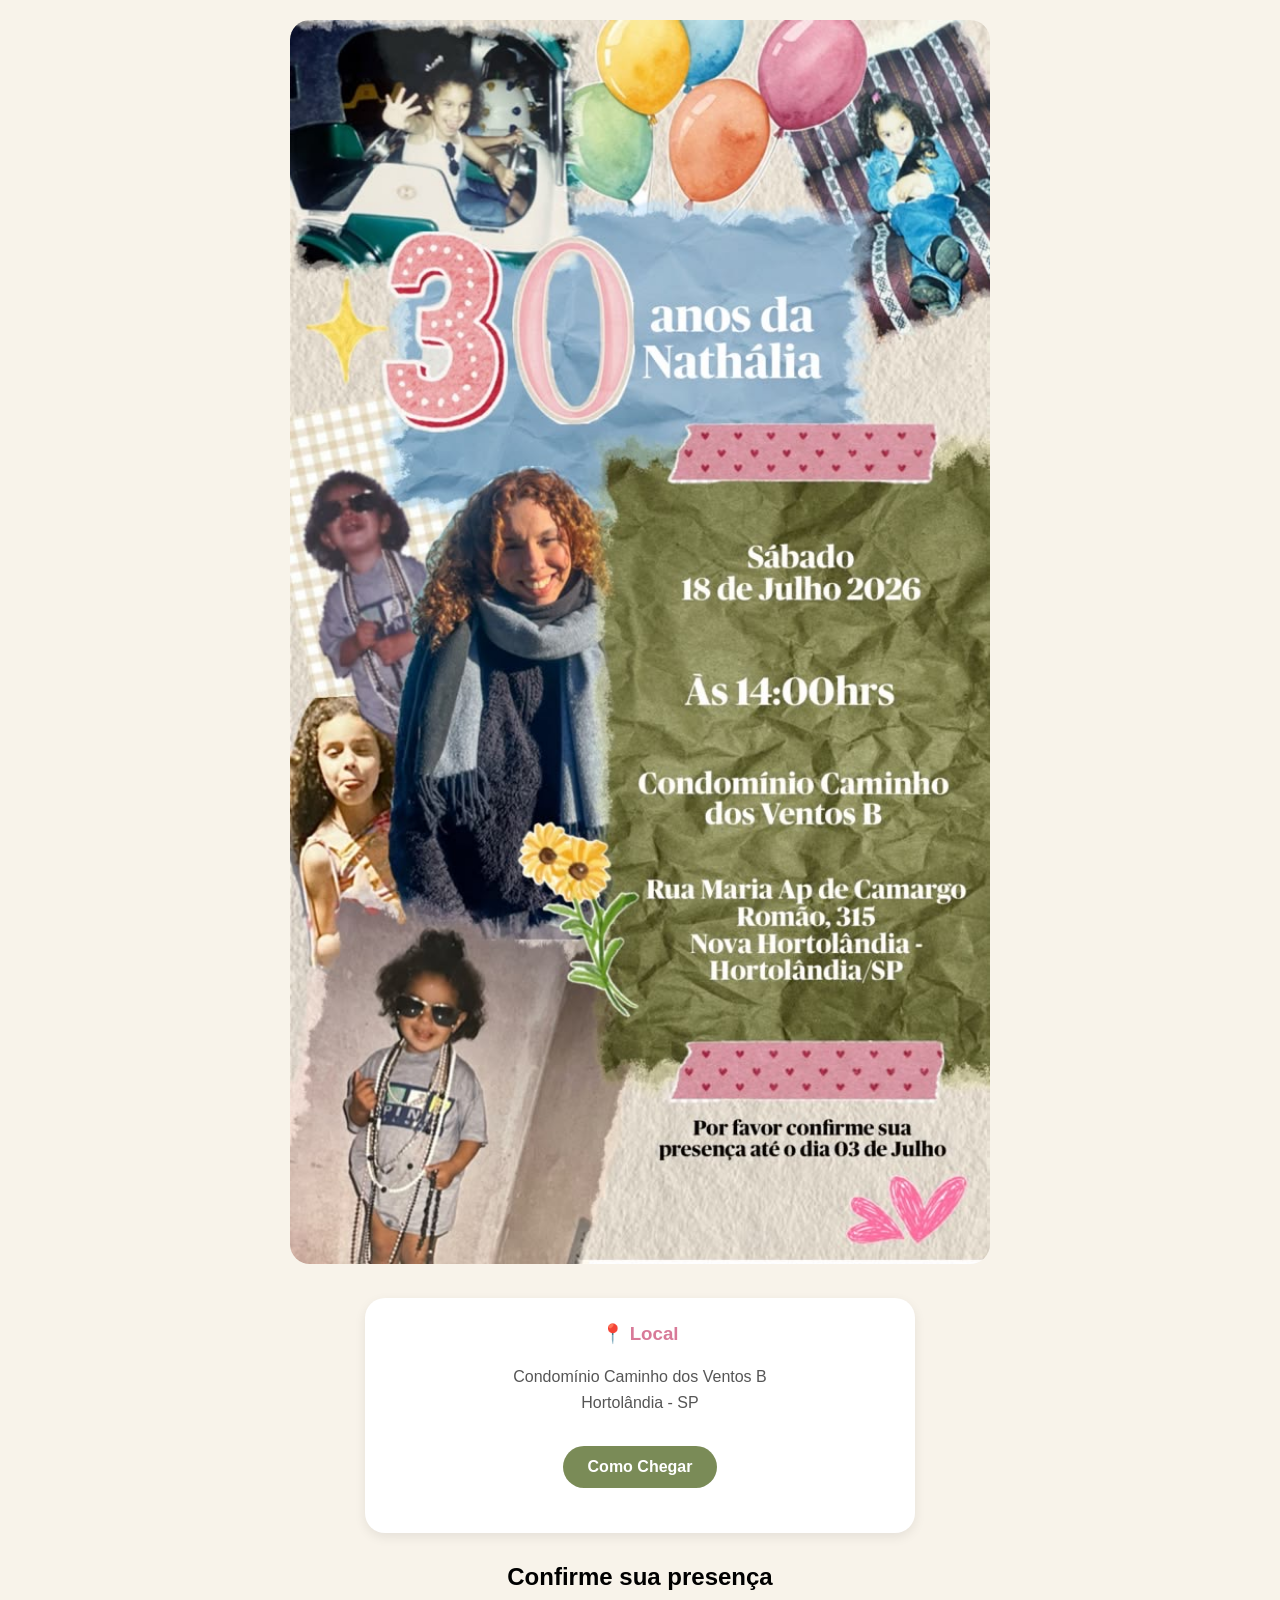
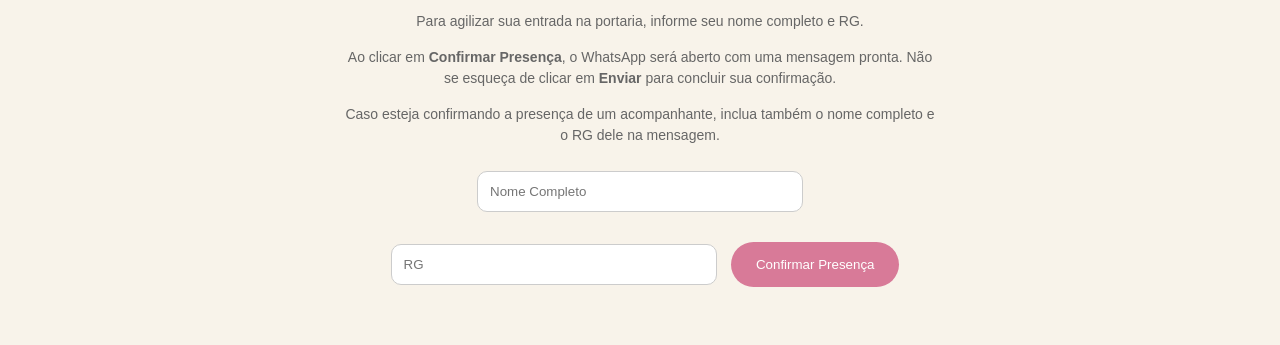
==== index.html @ ed0bc693 "Add files via upload" ====
<!DOCTYPE html>
<html lang="pt-BR">

<head>
    <meta charset="UTF-8">
    <meta name="viewport" content="width=device-width, initial-scale=1.0">
    <title>30 anos da Nathália</title>

    <link rel="stylesheet" href="cardView.css">
</head>

<body>

    <section id="invitationSection">

        <img src="invite.jpg" class="invite">
<div class="location-card">

    <h3>📍 Local </h3>

    <p>
        Condomínio Caminho dos Ventos B
        <br>
        Hortolândia - SP
    </p>

    <a
        href="https://maps.app.goo.gl/h9nmoTVz9LkrWqn6A"
        target="_blank"
        class="maps-button"
    >
        Como Chegar
    </a>

</div>

        <div class="confirmation">
            <div class="confirmation">

    <h2>Confirme sua presença</h2>

    <p>
        Para agilizar sua entrada na portaria, informe seu nome completo e RG.
    </p>

    <p>
        Ao clicar em <strong>Confirmar Presença</strong>, o WhatsApp será aberto com uma mensagem pronta.
        Não se esqueça de clicar em <strong>Enviar</strong> para concluir sua confirmação.
    </p>

    <p>
        Caso esteja confirmando a presença de um acompanhante,
        inclua também o nome completo e o RG dele na mensagem.
    </p>

    <input
        type="text"
        id="name"
        placeholder="Nome Completo"
    >

    <input
        type="text"
        id="rg"
        placeholder="RG"
    >

    <button onclick="confirmPresence()">
        Confirmar Presença
    </button>

</div>

    </section>
<section id="thankYouSection" class="hidden">

    <h2>✅ Presença Confirmada</h2>

    <p>
        Obrigada pela confirmação!
        Nos vemos no dia 18 de julho! 🎉
    </p>

</section>
<script src="cardView.js"></script>

</body>
</html>
---- cardView.css ----
body {
    background: #f8f3ea;
    font-family: Arial, sans-serif;
    text-align: center;
    margin: 0;
    padding: 20px;
}

.hidden {
    display: none;
}

.envelope {
    width: 300px;
    max-width: 90%;
    margin-top: 30px;
}

.invite {
    width: 100%;
    max-width: 700px;
    border-radius: 20px;
}

button {
    background: #d87a98;
    color: white;
    border: none;
    padding: 15px 25px;
    border-radius: 30px;
    cursor: pointer;
    margin-top: 20px;
}

input {
    width: 300px;
    max-width: 90%;
    padding: 12px;
    margin: 10px;
    border-radius: 10px;
    border: 1px solid #ccc;
}

a {
    display: inline-block;
    margin: 20px;
    text-decoration: none;
    background: #7a8b57;
    color: white;
    padding: 15px 20px;
    border-radius: 30px;
}

.confirmation {
    margin-top: 30px;
}
.location-card {
    max-width: 500px;
    margin: 30px auto;
    padding: 25px;
    background: white;
    border-radius: 20px;
    box-shadow: 0 4px 12px rgba(0,0,0,0.08);
}

.location-card h3 {
    margin-top: 0;
    color: #d87a98;
}

.location-card p {
    color: #555;
    line-height: 1.6;
}

.maps-button {
    display: inline-block;
    margin-top: 15px;
    background: #7a8b57;
    color: white;
    text-decoration: none;
    padding: 12px 25px;
    border-radius: 30px;
    font-weight: bold;
}
.confirmation {
    max-width: 600px;
    margin: 30px auto;
    text-align: center;
}

.confirmation p {
    color: #666;
    font-size: 14px;
    line-height: 1.5;
    margin-bottom: 15px;
}
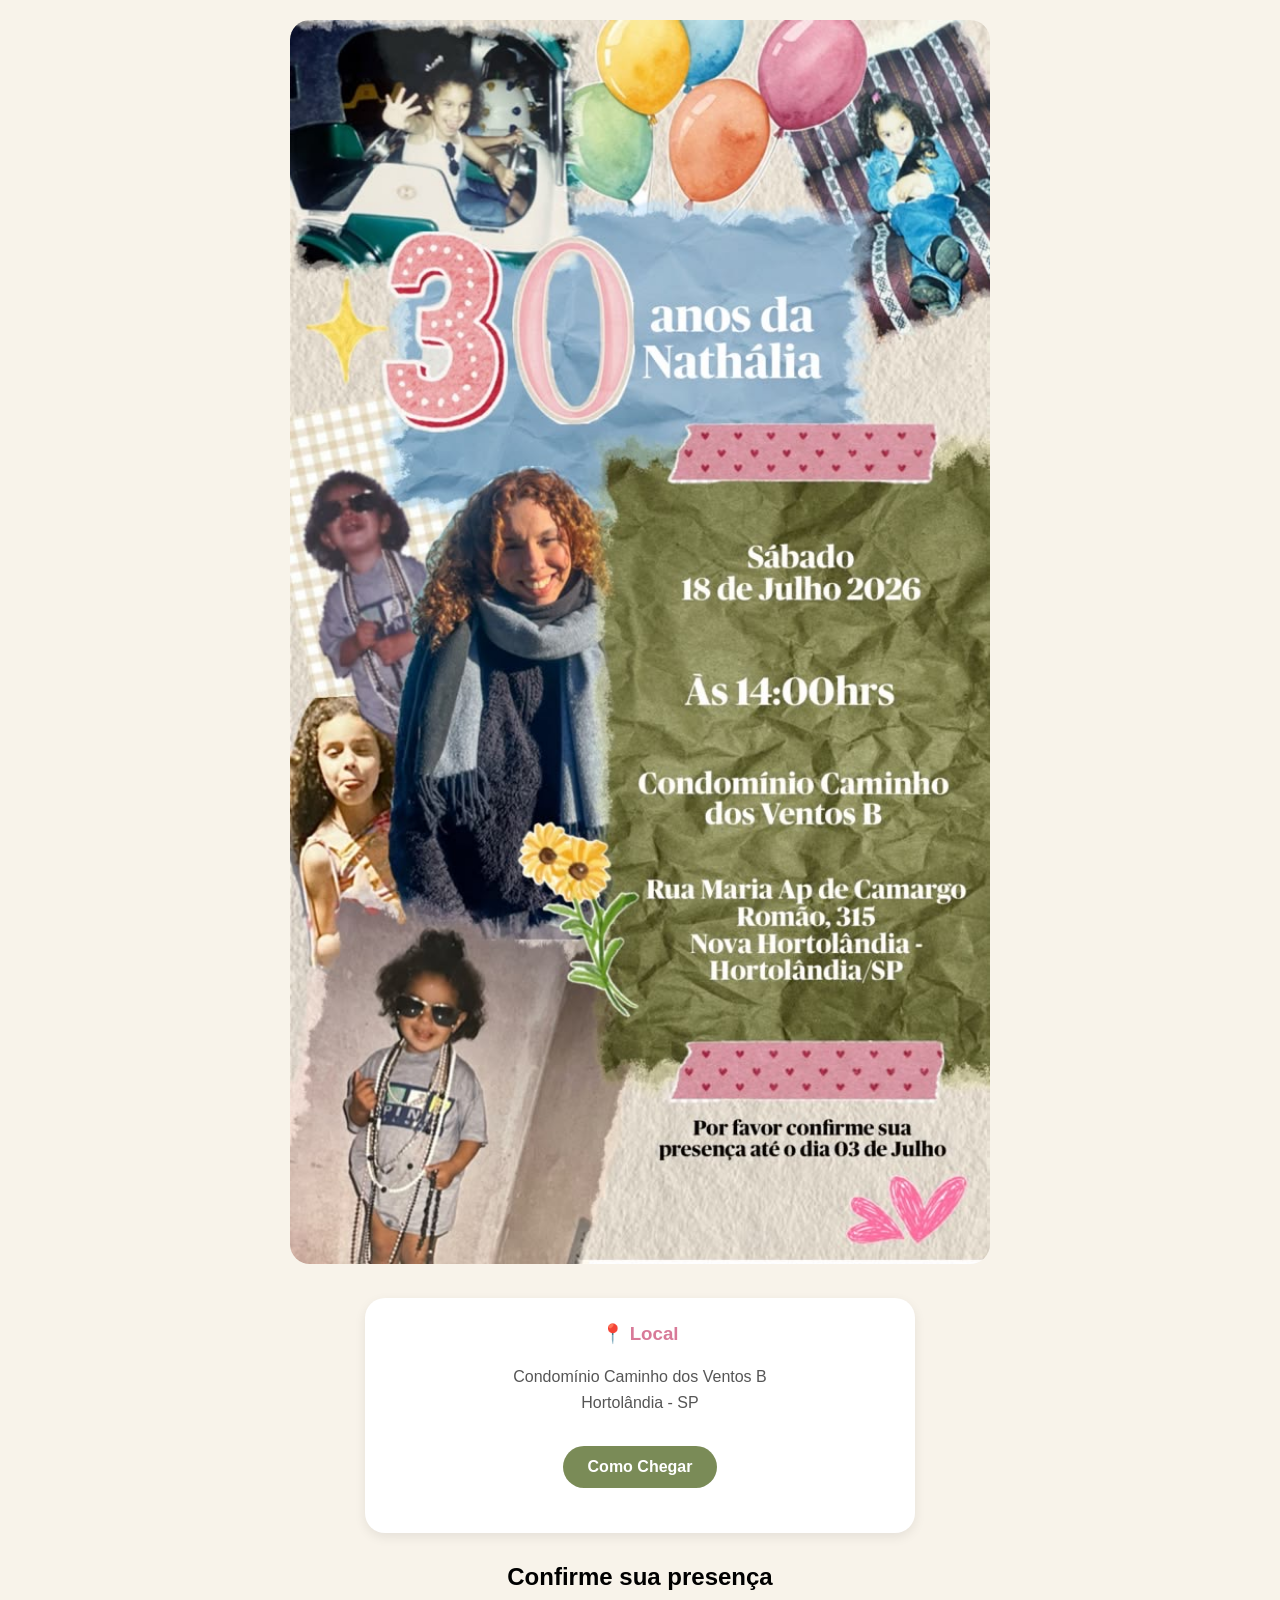
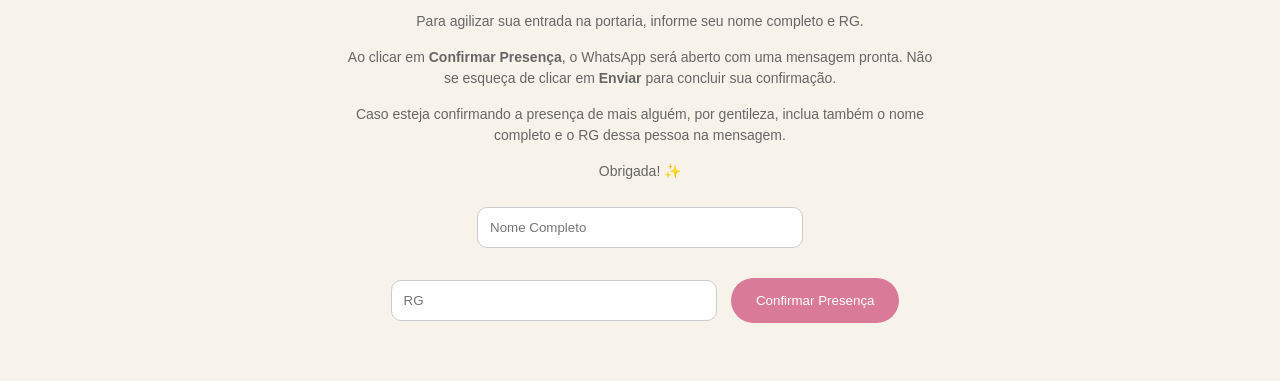
==== commit d67a5639: "Add files via upload" ====
--- a/index.html
+++ b/index.html
@@ -49,8 +49,9 @@
     </p>
 
     <p>
-        Caso esteja confirmando a presença de um acompanhante,
-        inclua também o nome completo e o RG dele na mensagem.
+        Caso esteja confirmando a presença de mais alguém, por gentileza, inclua também o nome completo e o RG dessa pessoa na mensagem.
+<p>
+        Obrigada! ✨
     </p>
 
     <input
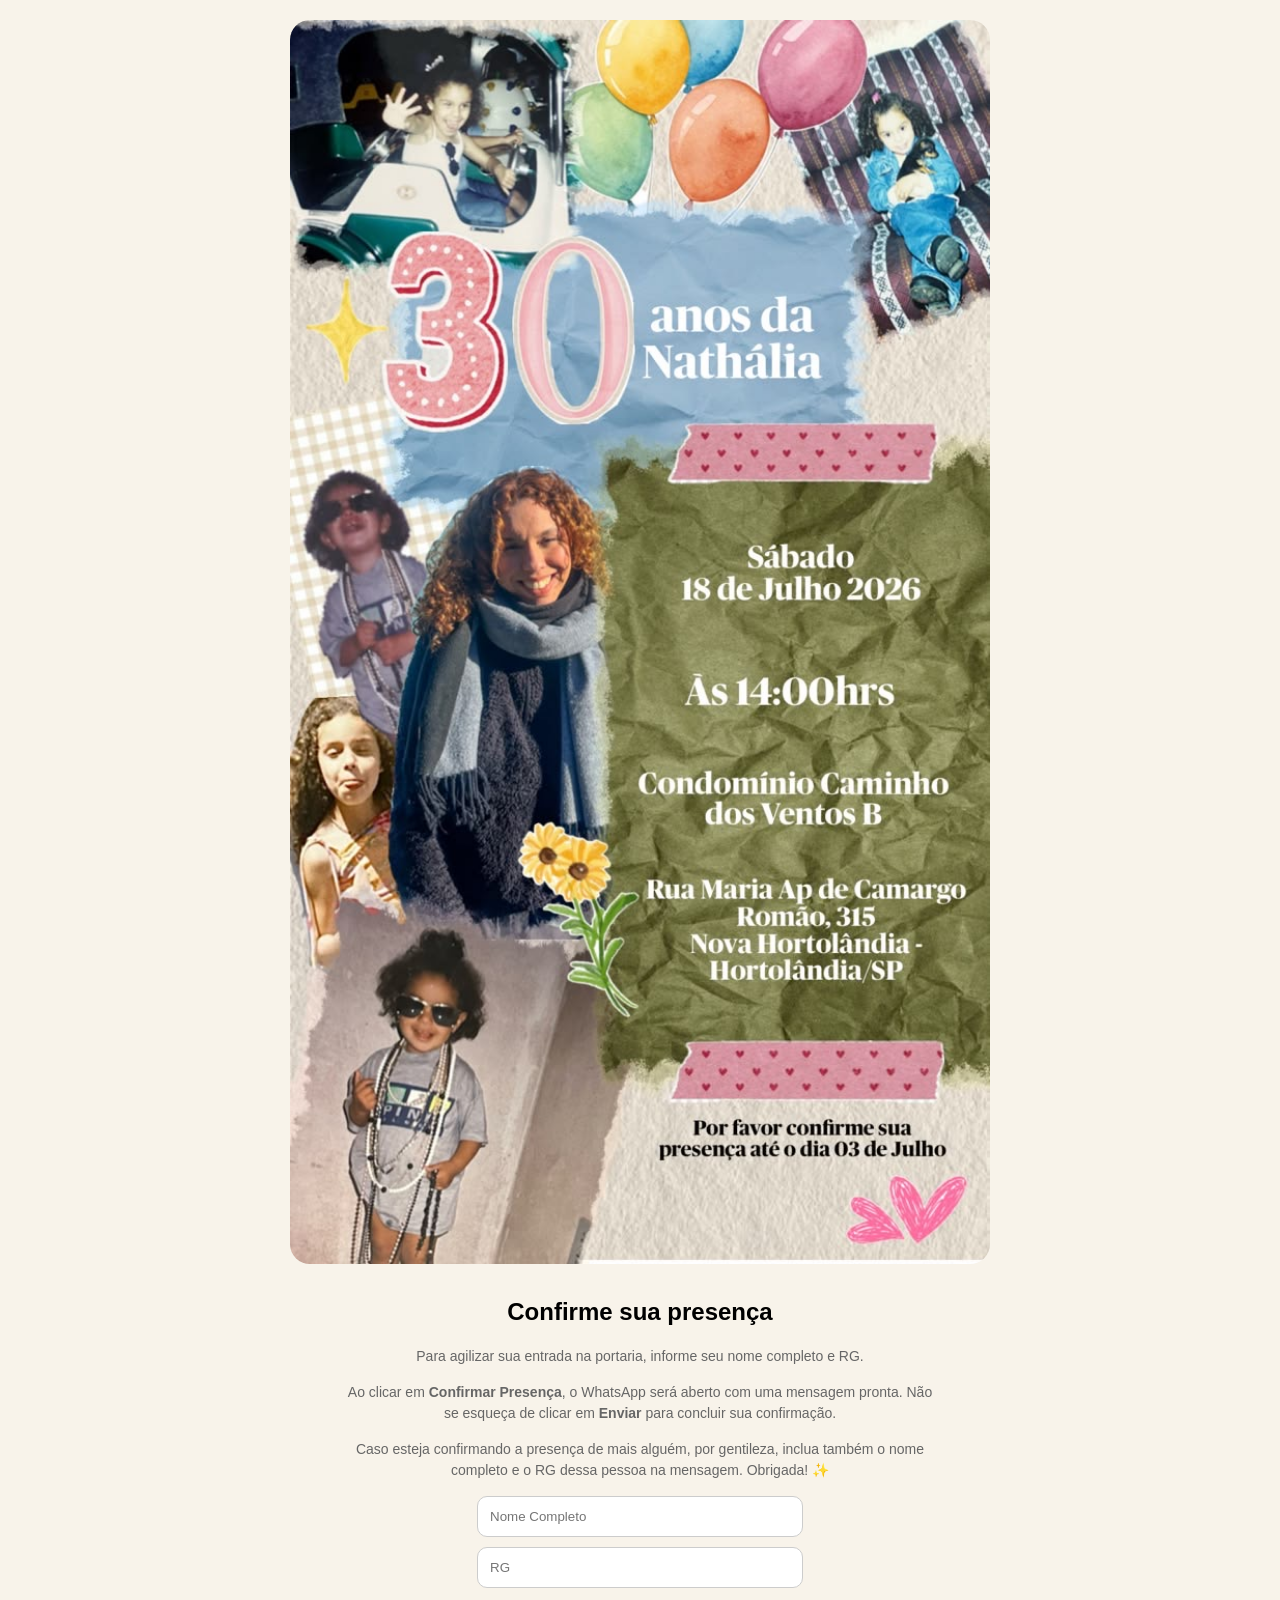
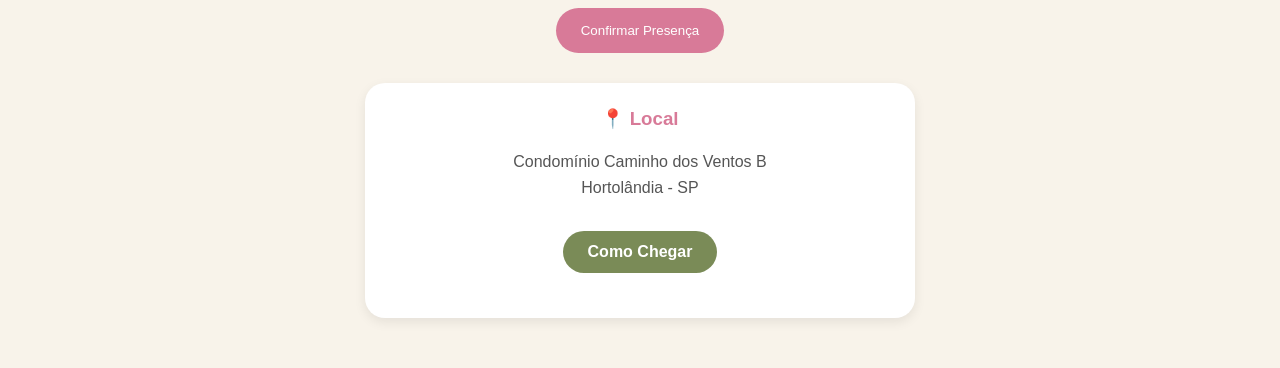
==== commit 8f0d8c92: "Add files via upload" ====
--- a/index.html
+++ b/index.html
@@ -14,76 +14,77 @@
     <section id="invitationSection">
 
         <img src="invite.jpg" class="invite">
-<div class="location-card">
-
-    <h3>📍 Local </h3>
-
-    <p>
-        Condomínio Caminho dos Ventos B
-        <br>
-        Hortolândia - SP
-    </p>
-
-    <a
-        href="https://maps.app.goo.gl/h9nmoTVz9LkrWqn6A"
-        target="_blank"
-        class="maps-button"
-    >
-        Como Chegar
-    </a>
-
-</div>
 
         <div class="confirmation">
-            <div class="confirmation">
 
-    <h2>Confirme sua presença</h2>
+            <h2>Confirme sua presença</h2>
 
-    <p>
-        Para agilizar sua entrada na portaria, informe seu nome completo e RG.
-    </p>
+            <p>
+                Para agilizar sua entrada na portaria, informe seu nome completo e RG.
+            </p>
 
-    <p>
-        Ao clicar em <strong>Confirmar Presença</strong>, o WhatsApp será aberto com uma mensagem pronta.
-        Não se esqueça de clicar em <strong>Enviar</strong> para concluir sua confirmação.
-    </p>
+            <p>
+                Ao clicar em <strong>Confirmar Presença</strong>, o WhatsApp será aberto com uma mensagem pronta.
+                Não se esqueça de clicar em <strong>Enviar</strong> para concluir sua confirmação.
+            </p>
 
-    <p>
-        Caso esteja confirmando a presença de mais alguém, por gentileza, inclua também o nome completo e o RG dessa pessoa na mensagem.
-<p>
-        Obrigada! ✨
-    </p>
+            <p>
+                Caso esteja confirmando a presença de mais alguém, por gentileza, inclua também o nome completo e o RG dessa pessoa na mensagem.
+                Obrigada! ✨
+            </p>
 
-    <input
-        type="text"
-        id="name"
-        placeholder="Nome Completo"
-    >
+            <input
+                type="text"
+                id="name"
+                placeholder="Nome Completo"
+            >
 
-    <input
-        type="text"
-        id="rg"
-        placeholder="RG"
-    >
+            <input
+                type="text"
+                id="rg"
+                placeholder="RG"
+            >
 
-    <button onclick="confirmPresence()">
-        Confirmar Presença
-    </button>
+            <button onclick="confirmPresence()">
+                Confirmar Presença
+         </button>
 
-</div>
+        </div>
+
+        <div class="location-card">
+
+            <h3>📍 Local</h3>
+
+            <p>
+                Condomínio Caminho dos Ventos B
+                <br>
+                Hortolândia - SP
+            </p>
+
+            <a
+                href="https://maps.app.goo.gl/h9nmoTVz9LkrWqn6A"
+                target="_blank"
+                class="maps-button"
+            >
+                Como Chegar
+            </a>
+
+        </div>
 
     </section>
-<section id="thankYouSection" class="hidden">
 
-    <h2>✅ Presença Confirmada</h2>
+    <section id="thankYouSection" class="hidden">
 
-    <p>
-        Obrigada pela confirmação!
-        Nos vemos no dia 18 de julho! 🎉
-    </p>
+        <h2>✅ Presença Confirmada</h2>
 
-</section>
-<script src="cardView.js"></script>
+        <p>
+            Obrigada pela confirmação!
+            Nos vemos no dia 18 de julho! 🎉
+        </p>
+
+    </section>
+
+    <script src="cardView.js"></script>
 
 </body>
 </html>
--- a/cardView.css
+++ b/cardView.css
@@ -22,23 +22,25 @@
     border-radius: 20px;
 }
 
+input {
+    display: block;
+    width: 300px;
+    max-width: 90%;
+    padding: 12px;
+    margin: 10px auto;
+    border-radius: 10px;
+    border: 1px solid #ccc;
+}
+
 button {
+    display: block;
+    margin: 20px auto;
     background: #d87a98;
     color: white;
     border: none;
     padding: 15px 25px;
     border-radius: 30px;
     cursor: pointer;
-    margin-top: 20px;
-}
-
-input {
-    width: 300px;
-    max-width: 90%;
-    padding: 12px;
-    margin: 10px;
-    border-radius: 10px;
-    border: 1px solid #ccc;
 }
 
 a {
